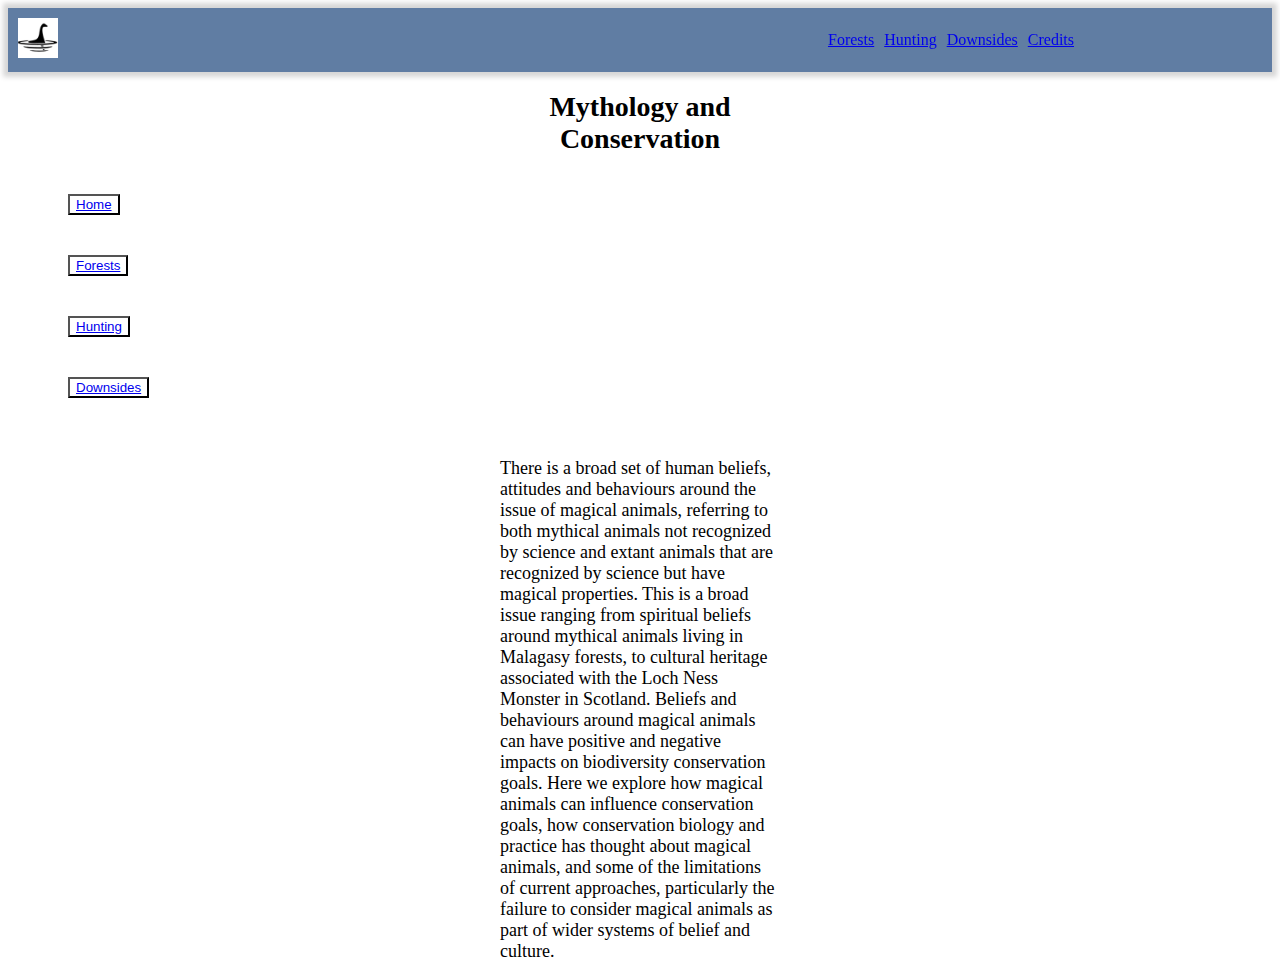
==== index.html @ bbaa183c "started coding general skeleton of website" ====
<!DOCTYPE html>
<html lang="en">
<head>
    <meta charset="UTF-8">
    <meta http-equiv="X-UA-Compatible" content="IE=edge">
    <meta name="viewport" content="width=device-width, initial-scale=1.0">
    <link rel="stylesheet" href="./styles/main.css">
    <script src="./scripts/navbar.js" defer></script>
    <title>Title</title>
</head>

<body>
    <nav class = "nav-primary grid-container">
        <div>
            <img class = "logo" src="./images/lochnessimage.png" alt="Logo">
        </div>
        <div class = "nav-links">
            <a class="link" href="../credits/">Credits</a>
            <a class = "link" href="./downsides/">Downsides</a>
            <a class = "link" href="./hunting/">Hunting</a>
            <a class = "link" href="./forests/">Forests</a>
        </div>
    </nav>
    <h1 class = "page-title">Mythology and Conservation</h1>
    <nav>
        <ul class = "list">
            <li><button class = "button"><a href="./">Home</a></button></li>
            <li><button class = "button"><a href="./forests/">Forests</a></button></li>
            <li><button class = "button"><a href="./hunting/">Hunting</a></button></li>
            <li><button class = "button"><a href="./downsides/">Downsides</a></button></li>
        </ul>
    </nav>
    <p class = "p">There is a broad set of human beliefs, attitudes and behaviours around the issue of magical animals, referring to both mythical animals not recognized by science and extant animals that are recognized by science but have magical properties. This is a broad issue ranging from spiritual beliefs around mythical animals living in Malagasy forests, to cultural heritage associated with the Loch Ness Monster in Scotland. Beliefs and behaviours around magical animals can have positive and negative impacts on biodiversity conservation goals. Here we explore how magical animals can influence conservation goals, how conservation biology and practice has thought about magical animals, and some of the limitations of current approaches, particularly the failure to consider magical animals as part of wider systems of belief and culture.</p>
</body>
</html>
---- styles/main.css ----
body {
  font-family: Forma DJR Deck;
}

img {
  width: 100%;
}

.nav-primary {
  padding: 10px;
  box-shadow: 0 0 5px 5px rgba(0, 0, 0, 0.16);
  position: sticky;
  top: 0;
  left: 0;
  background: #607da3;
}

.logo {
  width: 40px;
}

.nav-links {
  display: flex;
  flex-direction: row-reverse;
  margin: auto;
}

.grid-container {
  display: grid;
  grid-template-columns: 1fr 1fr;
  grid-gap: 0px;
}

.link {
  padding-left: 5px;
  padding-right: 5px;
}

.page-title {
  text-align: center;
  font-size: 28px;
  font-family: Forma DJR Deck;
  font-weight: bold;
  max-width: 270px;
  margin-left: auto;
  margin-right: auto;
}

.list {
  list-style-type: none;
}

.list > * {
  padding: 20px;
}

.button {
  background-color: transparent;
}

.subtitle {
  text-align: center;
  font-style: italic;
  max-width: 280px;
  margin-left: auto;
  margin-right: auto;
  font-size: 24px;
  font-weight: normal;
}

.p {
  font-size: 18px;
  max-width: 280px;
  margin-left: auto;
  margin-right: auto;
  margin-top: 40px;
}

.page-img {
  padding-top: 10px;
  padding-bottom: 10px;
}

.caption {
  max-width: 290px;
  font-size: 12px;
  margin-left: auto;
  margin-right: auto;
  padding: 15px;
}

.mw-med {
  max-width: 720px;
  margin: 0 auto;
}

.aspect-ratio {
  position: relative;
  background: black;
  width: 100%;
  padding-top: 56.25%;
}

iframe {
  position: absolute;
  top: 0;
  left: 0;
  width: 100%;
  height: 100%;
}

.footer {
  font-size: 20px;
  font-weight: normal;
  text-align: center;
  background-color: #607da3;
  padding: 10px;
  color: white;
}
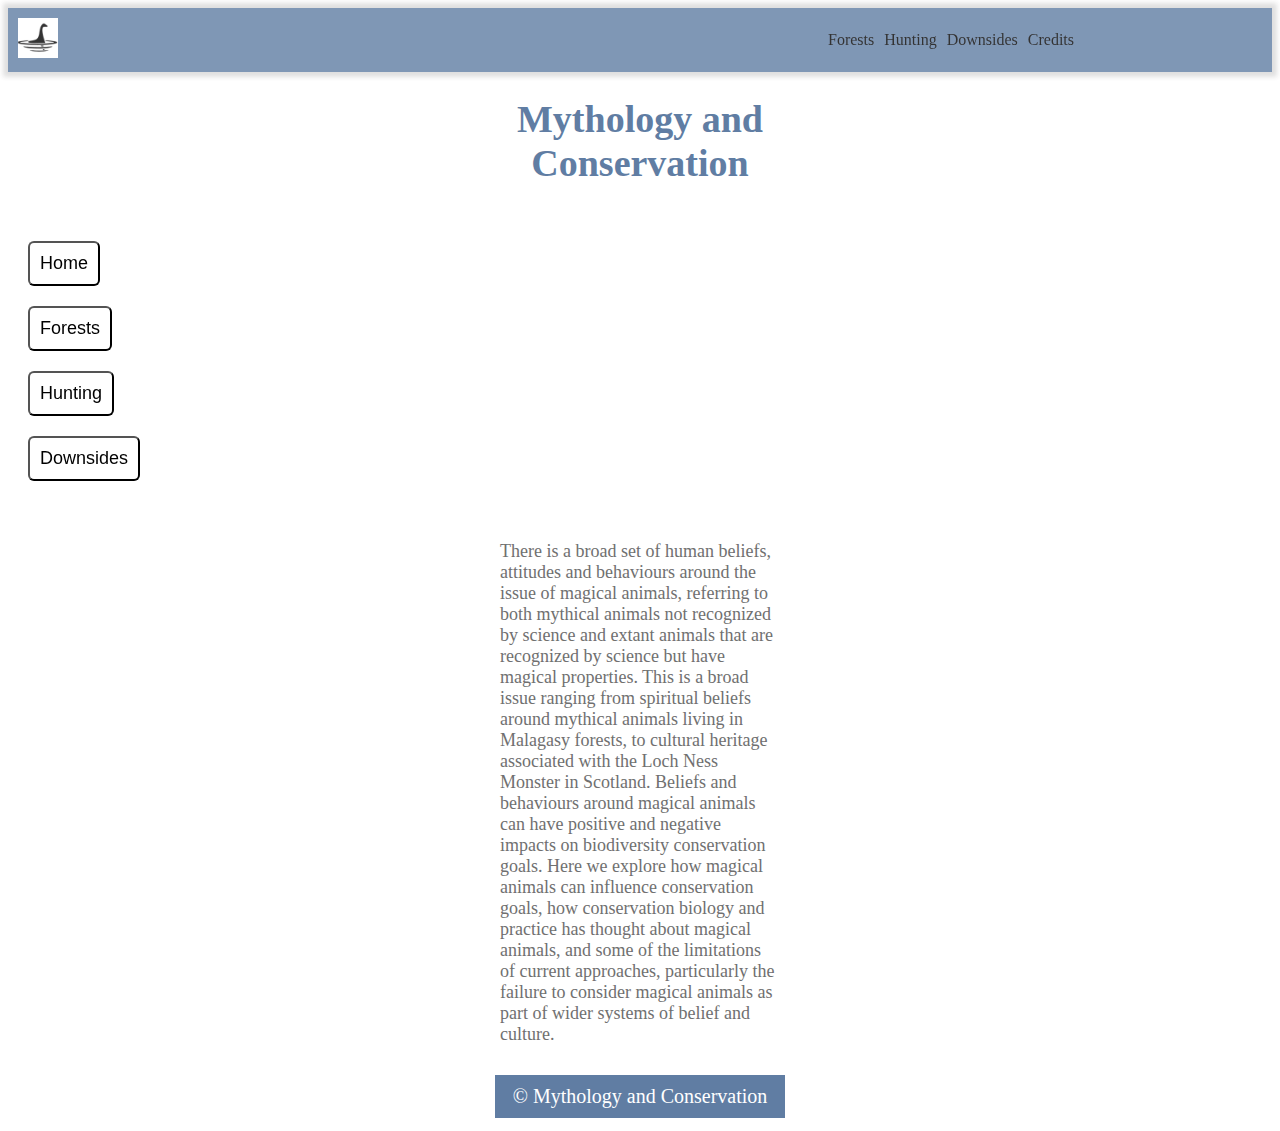
==== commit 6f9e9c91: "finished skeleton and added more details" ====
--- a/index.html
+++ b/index.html
@@ -8,7 +8,6 @@
     <script src="./scripts/navbar.js" defer></script>
     <title>Title</title>
 </head>
-
 <body>
     <nav class = "nav-primary grid-container">
         <div>
@@ -21,15 +20,20 @@
             <a class = "link" href="./forests/">Forests</a>
         </div>
     </nav>
-    <h1 class = "page-title">Mythology and Conservation</h1>
-    <nav>
-        <ul class = "list">
-            <li><button class = "button"><a href="./">Home</a></button></li>
-            <li><button class = "button"><a href="./forests/">Forests</a></button></li>
-            <li><button class = "button"><a href="./hunting/">Hunting</a></button></li>
-            <li><button class = "button"><a href="./downsides/">Downsides</a></button></li>
-        </ul>
-    </nav>
+    <div class = "home">
+        <h1>Mythology and Conservation</h1>
+        <div class = "container">
+            <div class = "nav-btns">
+                <button class = "button"><a href="./">Home</a></button>
+                <button class = "button"><a href="./forests/">Forests</a></button>
+                <button class = "button"><a href="./hunting/">Hunting</a></button>
+                <button class = "button"><a href="./downsides/">Downsides</a></button>
+            </div>
+        </div>
+    </div>
     <p class = "p">There is a broad set of human beliefs, attitudes and behaviours around the issue of magical animals, referring to both mythical animals not recognized by science and extant animals that are recognized by science but have magical properties. This is a broad issue ranging from spiritual beliefs around mythical animals living in Malagasy forests, to cultural heritage associated with the Loch Ness Monster in Scotland. Beliefs and behaviours around magical animals can have positive and negative impacts on biodiversity conservation goals. Here we explore how magical animals can influence conservation goals, how conservation biology and practice has thought about magical animals, and some of the limitations of current approaches, particularly the failure to consider magical animals as part of wider systems of belief and culture.</p>
+    <footer>
+        <h1 class = "footer">© Mythology and Conservation</h1>
+    </footer>
 </body>
 </html>--- a/styles/main.css
+++ b/styles/main.css
@@ -1,9 +1,44 @@
 body {
   font-family: Forma DJR Deck;
+  color: #707070;
 }
 
 img {
   width: 100%;
+}
+
+a {
+  color: black;
+  text-decoration: none;
+}
+
+h1 {
+  font-size: 38px;
+  text-align: center;
+  font-family: Forma DJR Deck;
+  font-weight: bold;
+  max-width: 270px;
+  margin-left: auto;
+  margin-right: auto;
+  color: #607da3;
+}
+
+ul {
+  width: 100%;
+  text-align: center;
+  list-style-stype: none;
+}
+
+table,
+tr,
+th {
+  padding: 10px;
+  margin: 10px;
+}
+
+i {
+  padding: 10px;
+  color: #607da3;
 }
 
 .nav-primary {
@@ -13,6 +48,8 @@
   top: 0;
   left: 0;
   background: #607da3;
+  opacity: 0.8;
+  margin: none;
 }
 
 .logo {
@@ -23,6 +60,7 @@
   display: flex;
   flex-direction: row-reverse;
   margin: auto;
+  align-content: center;
 }
 
 .grid-container {
@@ -44,10 +82,12 @@
   max-width: 270px;
   margin-left: auto;
   margin-right: auto;
+  color: #3b3b3b;
 }
 
 .list {
   list-style-type: none;
+  margin-right: 35px;
 }
 
 .list > * {
@@ -56,6 +96,15 @@
 
 .button {
   background-color: transparent;
+  padding: 10px;
+  font-size: 18px;
+  border-radius: 6px;
+}
+
+.button:hover,
+.button:focus {
+  background-color: black;
+  opacity: 0.5;
 }
 
 .subtitle {
@@ -73,7 +122,8 @@
   max-width: 280px;
   margin-left: auto;
   margin-right: auto;
-  margin-top: 40px;
+  margin-top: 30px;
+  margin-bottom: 30px;
 }
 
 .page-img {
@@ -91,7 +141,7 @@
 
 .mw-med {
   max-width: 720px;
-  margin: 0 auto;
+  margin: 10px auto;
 }
 
 .aspect-ratio {
@@ -110,10 +160,104 @@
 }
 
 .footer {
+  width: 100%;
   font-size: 20px;
   font-weight: normal;
   text-align: center;
-  background-color: #607da3;
+  background: #607da3;
   padding: 10px;
   color: white;
-}
+  top: 0;
+  left: 0;
+}
+
+.faq {
+  padding: 10px;
+  position: sticky;
+  top: 0;
+  left: 0;
+  background-color: #9ebc9e;
+  width: 100%;
+  margin: none;
+}
+
+.faq-label {
+  font-size: 20px;
+  font-weight: normal;
+  text-align: center;
+}
+
+.accordion > * {
+  padding: 10px;
+  position: sticky;
+  top: 0;
+  left: 0;
+  background-color: #9ebc9e;
+  width: 100%;
+  margin-top: 5px;
+  margin-bottom: 5px;
+  display: grid;
+  grid-template-columns: 8fr 1fr;
+  grid-gap: 25px;
+  cursor: pointer;
+}
+
+.arrow {
+  border: solid black;
+  border-width: 0 5px 5px 0;
+  display: inline-flex;
+  padding: 3px;
+  transform: rotate(-135deg);
+  -webkit-transform: rotate(-135deg);
+  position: relative;
+}
+
+.arrow:active {
+  transform: rotate(45deg);
+  -webkit-transform: rotate(45deg);
+  display: none;
+  position: absolute;
+  background-color: #9ebc9e;
+  min-width: 160px;
+  z-index: 1;
+}
+
+.dropdown:active .answers {
+  display: block;
+}
+
+.answers {
+  display: none;
+  position: absolute;
+  background-color: #9ebc9e;
+  min-width: 160px;
+  box-shadow: 0px 8px 16px 0px rgba(0, 0, 0, 0.2);
+  z-index: 1;
+}
+
+.home {
+  margin: auto;
+  background-image: url("forest.jpg");
+}
+
+.container {
+  height: 300px;
+  position: relative;
+}
+
+.nav-btns {
+  margin: 0;
+  position: absolute;
+  top: 50%;
+  -ms-transform: translateY(-50%);
+  transform: translateY(-50%);
+}
+
+.nav-btns button {
+  display: block;
+  margin: 20px;
+}
+
+.icons {
+  margin-left: 20px;
+}
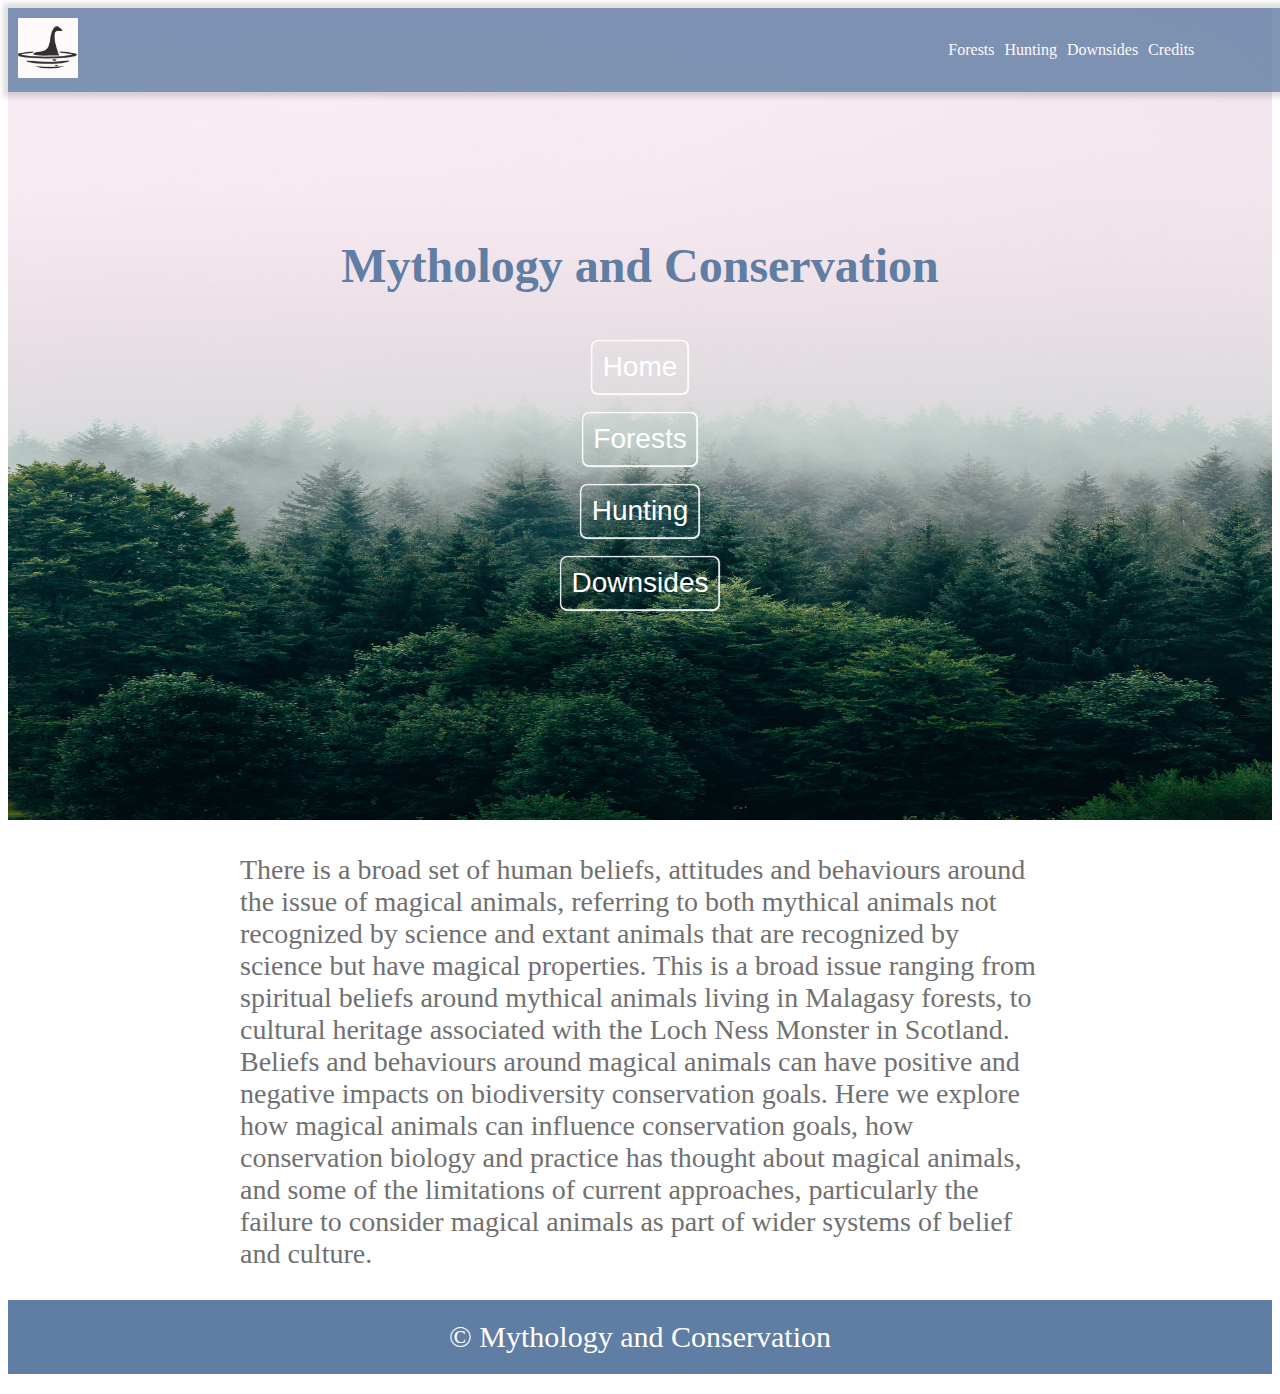
==== commit a4fa7aae: "finished project 2" ====
--- a/index.html
+++ b/index.html
@@ -9,31 +9,36 @@
     <title>Title</title>
 </head>
 <body>
-    <nav class = "nav-primary grid-container">
-        <div>
-            <img class = "logo" src="./images/lochnessimage.png" alt="Logo">
-        </div>
-        <div class = "nav-links">
-            <a class="link" href="../credits/">Credits</a>
-            <a class = "link" href="./downsides/">Downsides</a>
-            <a class = "link" href="./hunting/">Hunting</a>
-            <a class = "link" href="./forests/">Forests</a>
-        </div>
-    </nav>
-    <div class = "home">
-        <h1>Mythology and Conservation</h1>
-        <div class = "container">
-            <div class = "nav-btns">
-                <button class = "button"><a href="./">Home</a></button>
-                <button class = "button"><a href="./forests/">Forests</a></button>
-                <button class = "button"><a href="./hunting/">Hunting</a></button>
-                <button class = "button"><a href="./downsides/">Downsides</a></button>
+    <div class = "background">
+        <img class = "background-img" src="./images/forest.jpg" alt="forest">
+        <nav class = "nav-primary grid-container top">
+            <div class = "align-logo">
+                <img class = "logo" src="./images/lochnessimage.png" alt="Logo">
+            </div>
+            <div class = "nav-links align-links">
+                <a class="link" href="../credits/">Credits</a>
+                <a class = "link" href="./downsides/">Downsides</a>
+                <a class = "link" href="./hunting/">Hunting</a>
+                <a class = "link" href="./forests/">Forests</a>
+            </div>
+        </nav>
+        <div class = "home">
+            <h1>Mythology and Conservation</h1>
+            <div class = "container">
+                <div class = "nav-btns">
+                    <button class = "button"><a href="./">Home</a></button>
+                    <button class = "button"><a href="./forests/">Forests</a></button>
+                    <button class = "button"><a href="./hunting/">Hunting</a></button>
+                    <button class = "button"><a href="./downsides/">Downsides</a></button>
+                </div>
             </div>
         </div>
     </div>
     <p class = "p">There is a broad set of human beliefs, attitudes and behaviours around the issue of magical animals, referring to both mythical animals not recognized by science and extant animals that are recognized by science but have magical properties. This is a broad issue ranging from spiritual beliefs around mythical animals living in Malagasy forests, to cultural heritage associated with the Loch Ness Monster in Scotland. Beliefs and behaviours around magical animals can have positive and negative impacts on biodiversity conservation goals. Here we explore how magical animals can influence conservation goals, how conservation biology and practice has thought about magical animals, and some of the limitations of current approaches, particularly the failure to consider magical animals as part of wider systems of belief and culture.</p>
     <footer>
-        <h1 class = "footer">© Mythology and Conservation</h1>
+        <div class = "footer">
+            <h1 class="end">© Mythology and Conservation</h1>
+        </div>
     </footer>
 </body>
 </html>--- a/styles/main.css
+++ b/styles/main.css
@@ -8,8 +8,9 @@
 }
 
 a {
-  color: black;
+  color: white;
   text-decoration: none;
+  border: white;
 }
 
 h1 {
@@ -39,6 +40,16 @@
 i {
   padding: 10px;
   color: #607da3;
+}
+
+.background {
+  position: relative;
+  text-align: center;
+}
+
+.background-img {
+  width: 100%;
+  min-height: 812px;
 }
 
 .nav-primary {
@@ -52,15 +63,27 @@
   margin: none;
 }
 
+.top {
+  position: absolute;
+  width: 100%;
+}
+
 .logo {
   width: 40px;
+}
+
+.align-logo {
+  text-align: left;
 }
 
 .nav-links {
   display: flex;
   flex-direction: row-reverse;
   margin: auto;
-  align-content: center;
+}
+
+.align-links {
+  text-align: right;
 }
 
 .grid-container {
@@ -99,10 +122,11 @@
   padding: 10px;
   font-size: 18px;
   border-radius: 6px;
-}
-
-.button:hover,
-.button:focus {
+  border: white;
+  box-shadow: 0 0 1px 1px white;
+}
+
+.button:hover {
   background-color: black;
   opacity: 0.5;
 }
@@ -161,19 +185,19 @@
 
 .footer {
   width: 100%;
+  text-align: center;
+  background: #607da3;
+}
+
+.end {
   font-size: 20px;
   font-weight: normal;
-  text-align: center;
-  background: #607da3;
-  padding: 10px;
   color: white;
-  top: 0;
-  left: 0;
+  padding: 10px;
 }
 
 .faq {
   padding: 10px;
-  position: sticky;
   top: 0;
   left: 0;
   background-color: #9ebc9e;
@@ -189,64 +213,40 @@
 
 .accordion > * {
   padding: 10px;
-  position: sticky;
   top: 0;
   left: 0;
   background-color: #9ebc9e;
   width: 100%;
   margin-top: 5px;
   margin-bottom: 5px;
-  display: grid;
-  grid-template-columns: 8fr 1fr;
-  grid-gap: 25px;
+  display: block;
   cursor: pointer;
 }
 
-.arrow {
-  border: solid black;
-  border-width: 0 5px 5px 0;
-  display: inline-flex;
-  padding: 3px;
-  transform: rotate(-135deg);
-  -webkit-transform: rotate(-135deg);
-  position: relative;
-}
-
-.arrow:active {
-  transform: rotate(45deg);
-  -webkit-transform: rotate(45deg);
-  display: none;
-  position: absolute;
+.answers {
   background-color: #9ebc9e;
-  min-width: 160px;
-  z-index: 1;
-}
-
-.dropdown:active .answers {
-  display: block;
-}
-
-.answers {
-  display: none;
-  position: absolute;
-  background-color: #9ebc9e;
+  padding: 10px;
   min-width: 160px;
   box-shadow: 0px 8px 16px 0px rgba(0, 0, 0, 0.2);
-  z-index: 1;
 }
 
 .home {
-  margin: auto;
-  background-image: url("forest.jpg");
+  position: absolute;
+  top: 50%;
+  left: 50%;
+  transform: translate(-50%, -50%);
 }
 
 .container {
   height: 300px;
   position: relative;
+  width: 100%;
+  display: flex;
+  justify-content: center;
 }
 
 .nav-btns {
-  margin: 0;
+  margin: auto;
   position: absolute;
   top: 50%;
   -ms-transform: translateY(-50%);
@@ -255,9 +255,183 @@
 
 .nav-btns button {
   display: block;
-  margin: 20px;
+  margin-left: auto;
+  margin-right: auto;
+  margin-top: 20px;
+  margin-bottom: 20px;
 }
 
 .icons {
   margin-left: 20px;
 }
+
+.credits {
+  background: #f1e4eb;
+}
+
+.final-p {
+  margin-bottom: 40px;
+}
+
+@media (min-width: 767px) {
+  h1 {
+    font-size: 48px;
+    text-align: center;
+    font-family: Forma DJR Deck;
+    font-weight: bold;
+    max-width: 600px;
+    margin-left: auto;
+    margin-right: auto;
+    color: #607da3;
+  }
+
+  table,
+  tr,
+  th {
+    padding: 20px;
+    margin: 20px;
+  }
+
+  .background-img {
+    width: 100%;
+    max-height: 800px;
+  }
+
+  .top {
+    position: absolute;
+    width: 100%;
+  }
+
+  .nav-links {
+    display: flex;
+    flex-direction: row-reverse;
+    margin: auto;
+    text-align: right;
+  }
+
+  .logo {
+    width: 60px;
+  }
+
+  .grid-container {
+    display: grid;
+    grid-template-columns: 2fr 1fr;
+    grid-gap: 0px;
+  }
+
+  .button {
+    background-color: transparent;
+    padding: 10px;
+    font-size: 28px;
+    border-radius: 6px;
+    border: white;
+    box-shadow: 0 0 1px 1px white;
+  }
+
+  .p {
+    font-size: 28px;
+    max-width: 800px;
+    margin-left: auto;
+    margin-right: auto;
+    margin-top: 30px;
+    margin-bottom: 30px;
+  }
+
+  .page-title {
+    text-align: center;
+    font-size: 38px;
+    font-family: Forma DJR Deck;
+    font-weight: bold;
+    max-width: 600px;
+    margin-left: auto;
+    margin-right: auto;
+    color: #3b3b3b;
+  }
+
+  .subtitle {
+    text-align: center;
+    font-style: italic;
+    max-width: 700px;
+    margin-left: auto;
+    margin-right: auto;
+    font-size: 34px;
+    font-weight: normal;
+  }
+
+  .caption {
+    max-width: 700px;
+    font-size: 22px;
+    margin-left: auto;
+    margin-right: auto;
+    padding: 15px;
+  }
+
+  .faq {
+    padding: 10px;
+    margin: auto;
+    background-color: #9ebc9e;
+    max-width: 860px;
+  }
+
+  .faq-label {
+    font-size: 30px;
+    font-weight: normal;
+    text-align: center;
+  }
+
+  .accordion > * {
+    padding: 40px;
+    max-width: 800px;
+    margin: auto;
+    background-color: #9ebc9e;
+    margin-top: 20px;
+    margin-bottom: 20px;
+    display: block;
+    cursor: pointer;
+    font-size: 28px;
+  }
+
+  .answers {
+    background-color: #9ebc9e;
+    padding: 20px;
+    min-width: 160px;
+    box-shadow: 0px 8px 16px 0px rgba(0, 0, 0, 0.2);
+    font-size: 24px;
+  }
+
+  .final-p {
+    margin-bottom: 80px;
+  }
+
+  .icons {
+    margin-left: 100px;
+    margin-bottom: 30px;
+  }
+
+  .desktop {
+    display: grid;
+    grid-template-columns: 1fr 1fr;
+    grid-gap: 40px;
+    max-width: 800px;
+    margin: auto;
+  }
+
+  .hv-center {
+    display: flex;
+    justify-content: center;
+    align-items: center;
+  }
+
+  .footer {
+    width: 100%;
+    text-align: center;
+    background: #607da3;
+  }
+
+  .end {
+    font-size: 30px;
+    font-weight: normal;
+    color: white;
+    padding: 20px;
+  }
+}
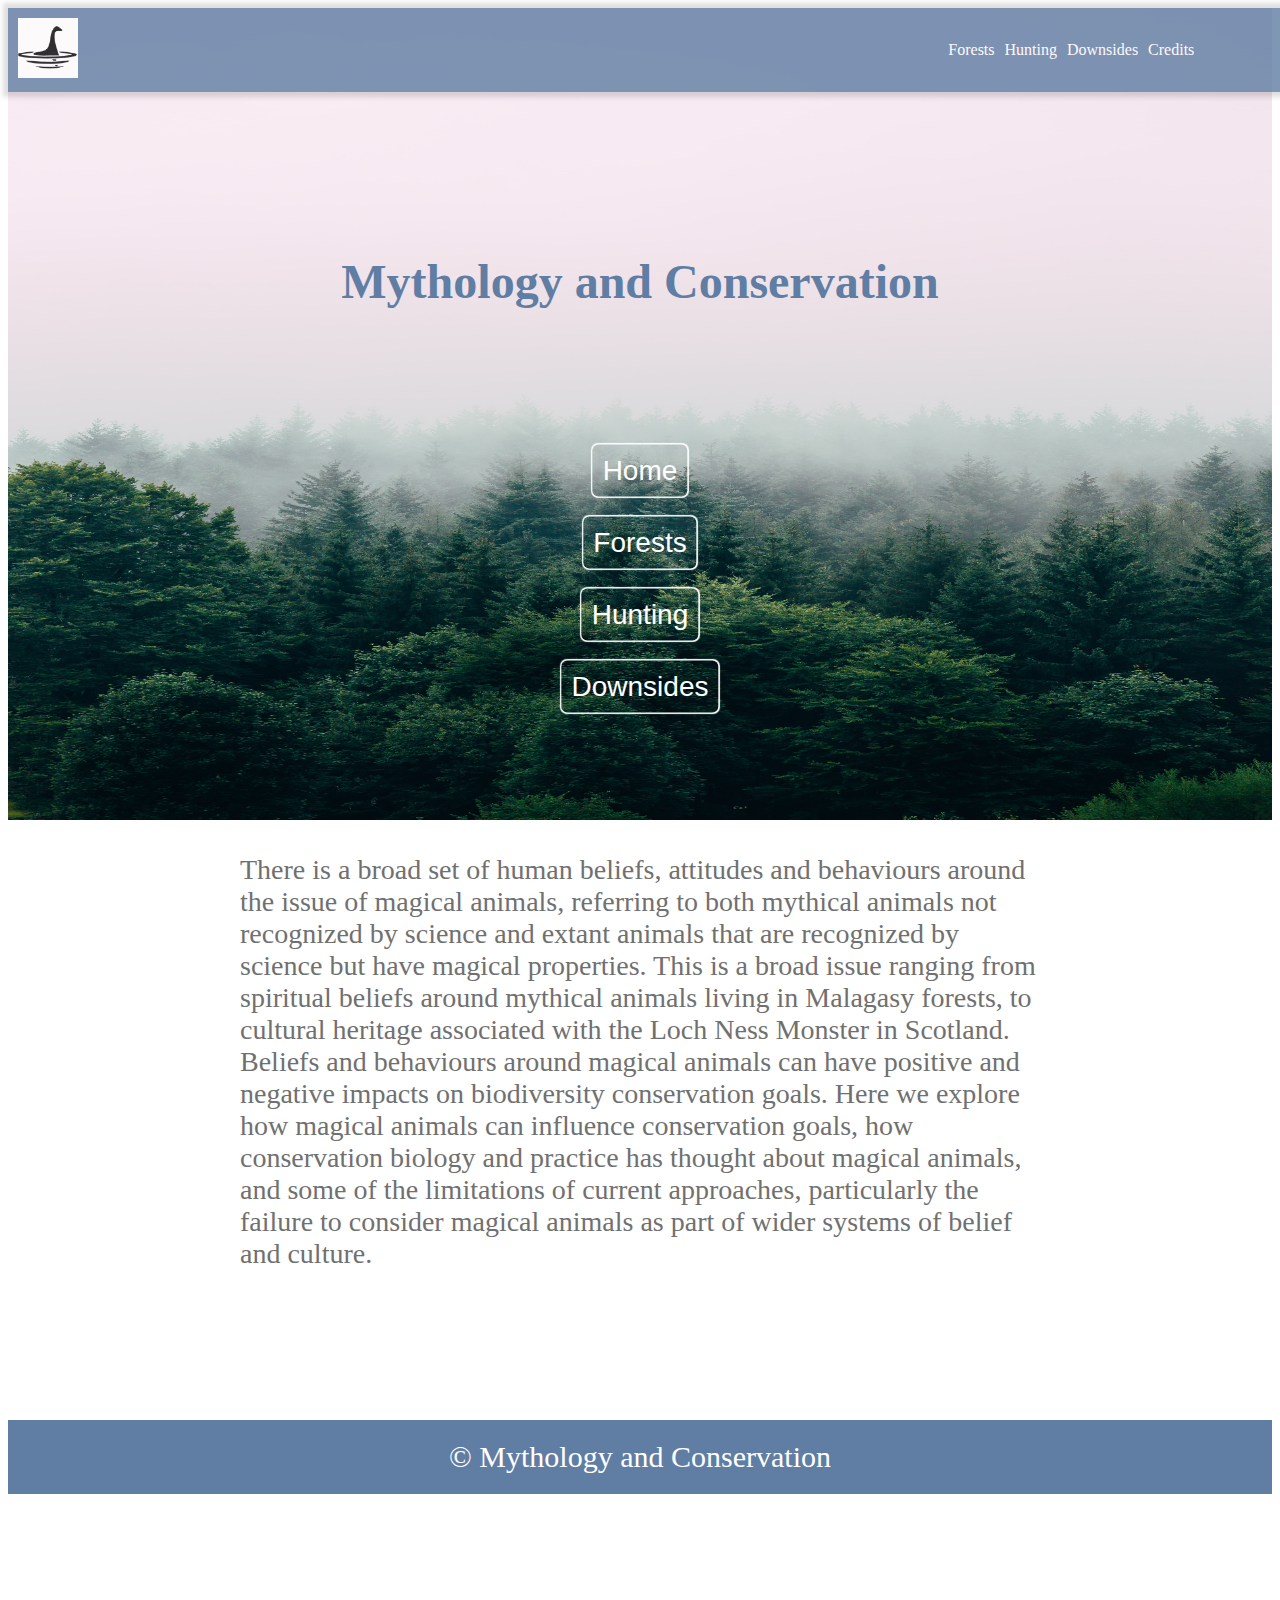
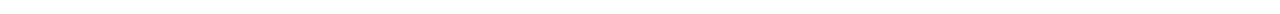
==== commit 1c53361b: "Used Prettier to format all files." ====
--- a/index.html
+++ b/index.html
@@ -1,44 +1,57 @@
 <!DOCTYPE html>
 <html lang="en">
-<head>
-    <meta charset="UTF-8">
-    <meta http-equiv="X-UA-Compatible" content="IE=edge">
-    <meta name="viewport" content="width=device-width, initial-scale=1.0">
-    <link rel="stylesheet" href="./styles/main.css">
+  <head>
+    <meta charset="UTF-8" />
+    <meta http-equiv="X-UA-Compatible" content="IE=edge" />
+    <meta name="viewport" content="width=device-width, initial-scale=1.0" />
+    <link rel="stylesheet" href="./styles/main.css" />
     <script src="./scripts/navbar.js" defer></script>
     <title>Title</title>
-</head>
-<body>
-    <div class = "background">
-        <img class = "background-img" src="./images/forest.jpg" alt="forest">
-        <nav class = "nav-primary grid-container top">
-            <div class = "align-logo">
-                <img class = "logo" src="./images/lochnessimage.png" alt="Logo">
-            </div>
-            <div class = "nav-links align-links">
-                <a class="link" href="../credits/">Credits</a>
-                <a class = "link" href="./downsides/">Downsides</a>
-                <a class = "link" href="./hunting/">Hunting</a>
-                <a class = "link" href="./forests/">Forests</a>
-            </div>
-        </nav>
-        <div class = "home">
-            <h1>Mythology and Conservation</h1>
-            <div class = "container">
-                <div class = "nav-btns">
-                    <button class = "button"><a href="./">Home</a></button>
-                    <button class = "button"><a href="./forests/">Forests</a></button>
-                    <button class = "button"><a href="./hunting/">Hunting</a></button>
-                    <button class = "button"><a href="./downsides/">Downsides</a></button>
-                </div>
-            </div>
+  </head>
+  <body>
+    <div class="background">
+      <img class="background-img" src="./images/forest.jpg" alt="forest" />
+      <nav class="nav-primary grid-container top">
+        <div class="align-logo">
+          <img class="logo" src="./images/lochnessimage.png" alt="Logo" />
         </div>
+        <div class="nav-links align-links">
+          <a class="link" href="../credits/">Credits</a>
+          <a class="link" href="./downsides/">Downsides</a>
+          <a class="link" href="./hunting/">Hunting</a>
+          <a class="link" href="./forests/">Forests</a>
+        </div>
+      </nav>
+      <div class="home">
+        <h1>Mythology and Conservation</h1>
+        <div class="container">
+          <div class="nav-btns">
+            <button class="button"><a href="./">Home</a></button>
+            <button class="button"><a href="./forests/">Forests</a></button>
+            <button class="button"><a href="./hunting/">Hunting</a></button>
+            <button class="button"><a href="./downsides/">Downsides</a></button>
+          </div>
+        </div>
+      </div>
     </div>
-    <p class = "p">There is a broad set of human beliefs, attitudes and behaviours around the issue of magical animals, referring to both mythical animals not recognized by science and extant animals that are recognized by science but have magical properties. This is a broad issue ranging from spiritual beliefs around mythical animals living in Malagasy forests, to cultural heritage associated with the Loch Ness Monster in Scotland. Beliefs and behaviours around magical animals can have positive and negative impacts on biodiversity conservation goals. Here we explore how magical animals can influence conservation goals, how conservation biology and practice has thought about magical animals, and some of the limitations of current approaches, particularly the failure to consider magical animals as part of wider systems of belief and culture.</p>
+    <p class="p">
+      There is a broad set of human beliefs, attitudes and behaviours around the
+      issue of magical animals, referring to both mythical animals not
+      recognized by science and extant animals that are recognized by science
+      but have magical properties. This is a broad issue ranging from spiritual
+      beliefs around mythical animals living in Malagasy forests, to cultural
+      heritage associated with the Loch Ness Monster in Scotland. Beliefs and
+      behaviours around magical animals can have positive and negative impacts
+      on biodiversity conservation goals. Here we explore how magical animals
+      can influence conservation goals, how conservation biology and practice
+      has thought about magical animals, and some of the limitations of current
+      approaches, particularly the failure to consider magical animals as part
+      of wider systems of belief and culture.
+    </p>
     <footer>
-        <div class = "footer">
-            <h1 class="end">© Mythology and Conservation</h1>
-        </div>
+      <div class="footer">
+        <h1 class="end">© Mythology and Conservation</h1>
+      </div>
     </footer>
-</body>
-</html>+  </body>
+</html>
--- a/styles/main.css
+++ b/styles/main.css
@@ -21,13 +21,14 @@
   max-width: 270px;
   margin-left: auto;
   margin-right: auto;
+  margin-bottom: 80px;
   color: #607da3;
 }
 
 ul {
   width: 100%;
   text-align: center;
-  list-style-stype: none;
+  list-style-type: none;
 }
 
 table,
@@ -279,10 +280,12 @@
     text-align: center;
     font-family: Forma DJR Deck;
     font-weight: bold;
-    max-width: 600px;
+    max-width: 800px;
     margin-left: auto;
     margin-right: auto;
     color: #607da3;
+    margin-top: 150px;
+    margin-bottom: 120px;
   }
 
   table,
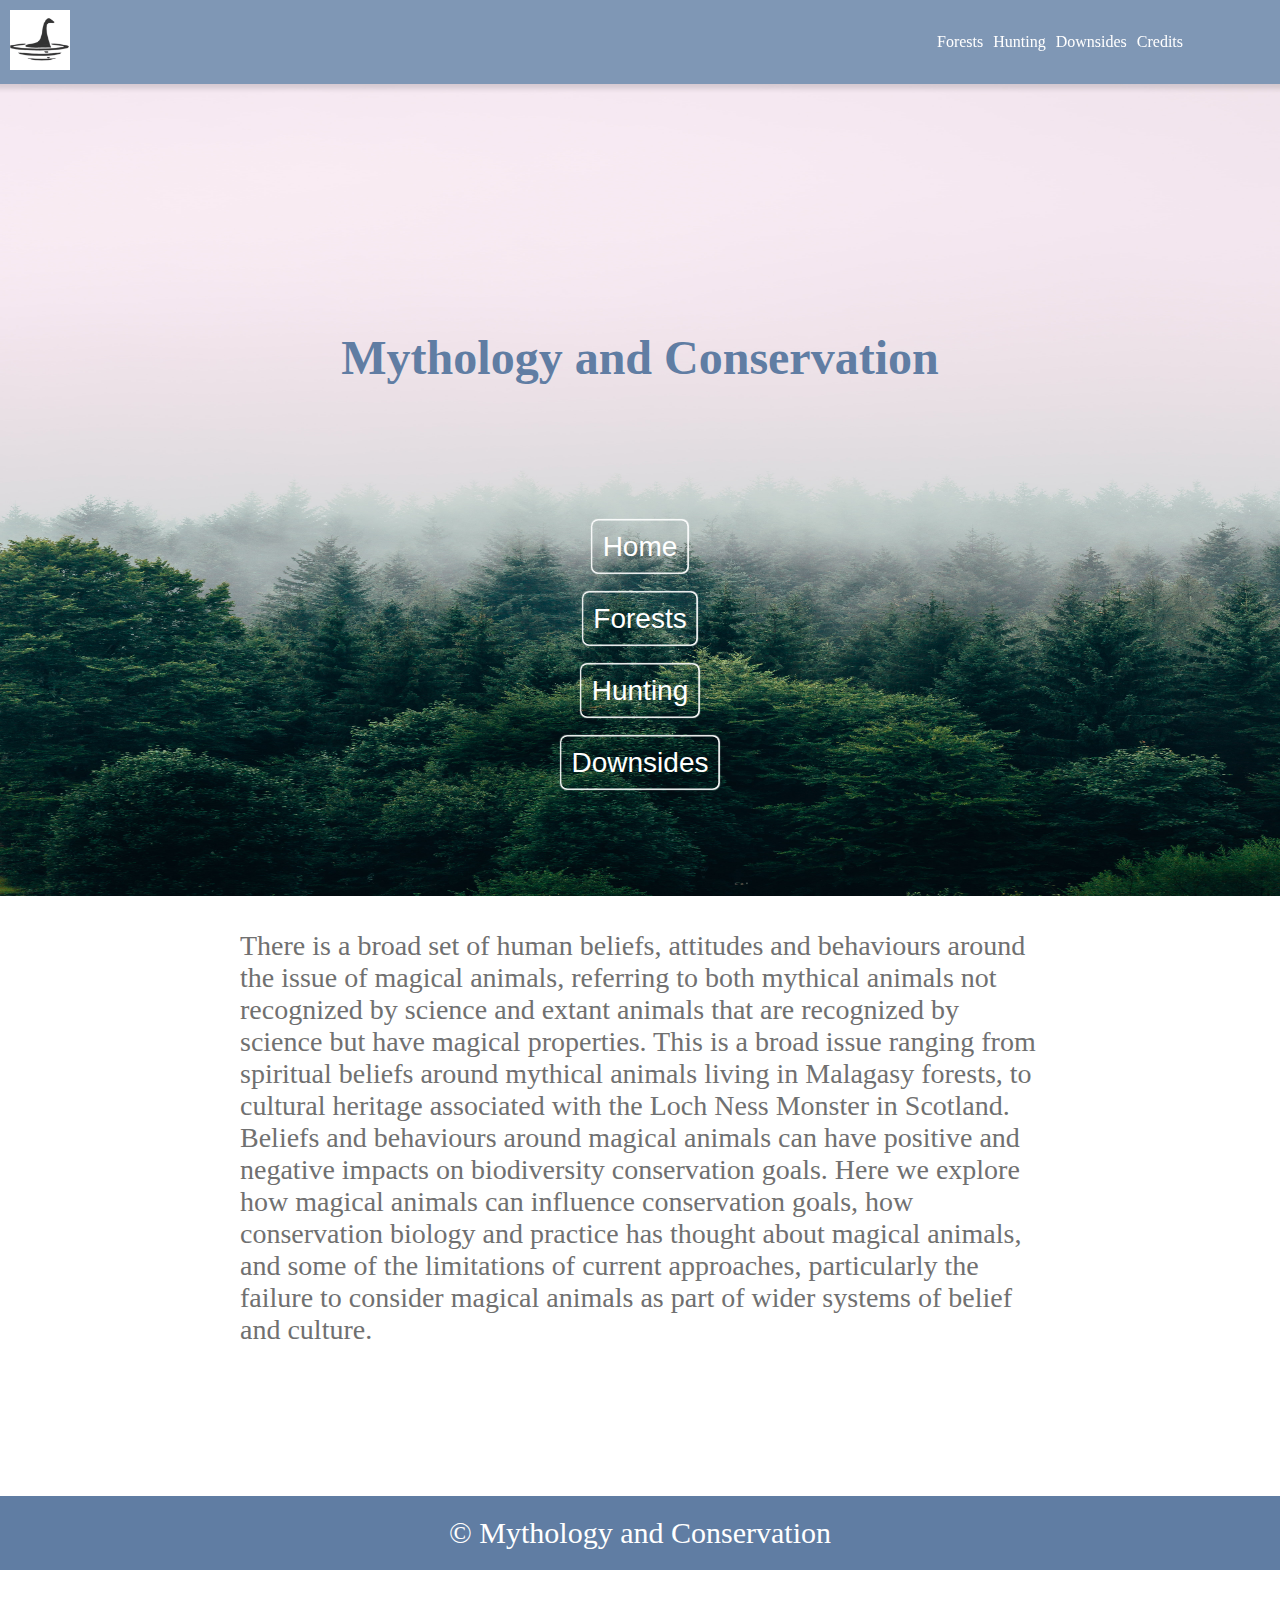
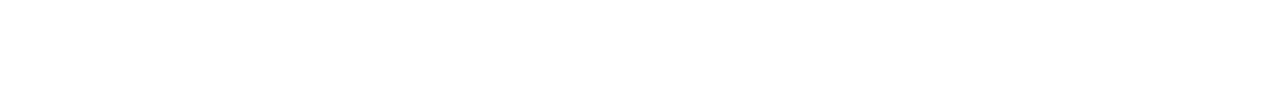
==== commit 8f5ee8d7: "Made navbar sticky on home page." ====
--- a/index.html
+++ b/index.html
@@ -5,23 +5,22 @@
     <meta http-equiv="X-UA-Compatible" content="IE=edge" />
     <meta name="viewport" content="width=device-width, initial-scale=1.0" />
     <link rel="stylesheet" href="./styles/main.css" />
-    <script src="./scripts/navbar.js" defer></script>
     <title>Title</title>
   </head>
   <body>
+    <nav class="nav-primary grid-container">
+      <div class="align-logo">
+        <img class="logo" src="./images/lochnessimage.png" alt="Logo" />
+      </div>
+      <div class="nav-links align-links">
+        <a class="link" href="../credits/">Credits</a>
+        <a class="link" href="./downsides/">Downsides</a>
+        <a class="link" href="./hunting/">Hunting</a>
+        <a class="link" href="./forests/">Forests</a>
+      </div>
+    </nav>
     <div class="background">
       <img class="background-img" src="./images/forest.jpg" alt="forest" />
-      <nav class="nav-primary grid-container top">
-        <div class="align-logo">
-          <img class="logo" src="./images/lochnessimage.png" alt="Logo" />
-        </div>
-        <div class="nav-links align-links">
-          <a class="link" href="../credits/">Credits</a>
-          <a class="link" href="./downsides/">Downsides</a>
-          <a class="link" href="./hunting/">Hunting</a>
-          <a class="link" href="./forests/">Forests</a>
-        </div>
-      </nav>
       <div class="home">
         <h1>Mythology and Conservation</h1>
         <div class="container">
--- a/styles/main.css
+++ b/styles/main.css
@@ -1,4 +1,5 @@
 body {
+  margin: 0;
   font-family: Forma DJR Deck;
   color: #707070;
 }
@@ -62,6 +63,8 @@
   background: #607da3;
   opacity: 0.8;
   margin: none;
+  box-sizing: border-box;
+  z-index: 1;
 }
 
 .top {
@@ -204,6 +207,7 @@
   background-color: #9ebc9e;
   width: 100%;
   margin: none;
+  box-sizing: border-box;
 }
 
 .faq-label {
@@ -222,6 +226,7 @@
   margin-bottom: 5px;
   display: block;
   cursor: pointer;
+  box-sizing: border-box;
 }
 
 .answers {
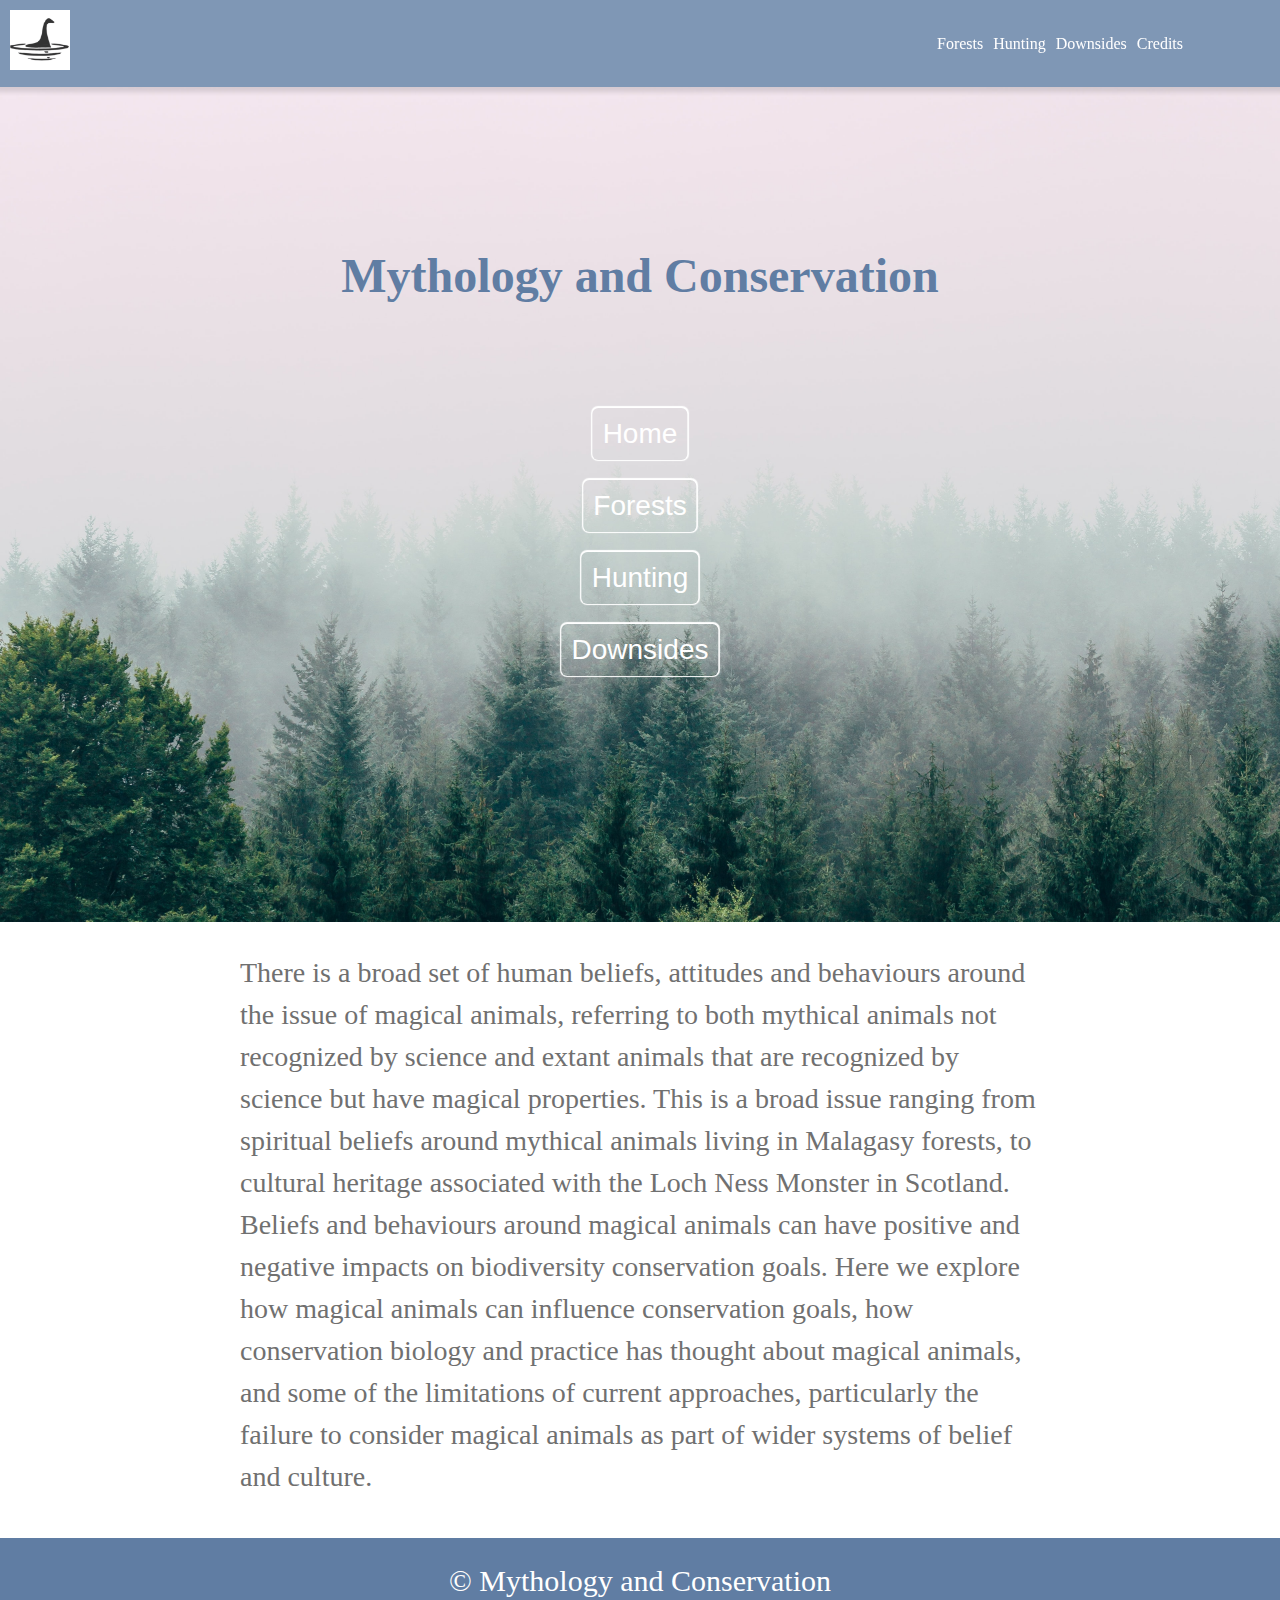
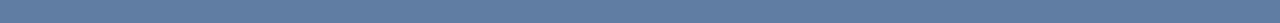
==== commit 181db2be: "Renamed titles so they reflect content of page." ====
--- a/index.html
+++ b/index.html
@@ -5,7 +5,7 @@
     <meta http-equiv="X-UA-Compatible" content="IE=edge" />
     <meta name="viewport" content="width=device-width, initial-scale=1.0" />
     <link rel="stylesheet" href="./styles/main.css" />
-    <title>Title</title>
+    <title>Mythology and Conservation</title>
   </head>
   <body>
     <nav class="nav-primary grid-container">
--- a/styles/main.css
+++ b/styles/main.css
@@ -1,7 +1,18 @@
+:root {
+  --theme-light-gray: #707070;
+  --theme-dark-gray: #3b3b3b;
+  --theme-white: white;
+  --theme-black: black;
+  --theme-blue: #607da3;
+  --theme-green: #9ebc9e;
+  --theme-pink: #f1e4eb;
+}
+
 body {
   margin: 0;
   font-family: Forma DJR Deck;
-  color: #707070;
+  color: var(--theme-light-gray);
+  line-height: 1.5;
 }
 
 img {
@@ -9,9 +20,9 @@
 }
 
 a {
-  color: white;
+  color: var(--theme-white);
   text-decoration: none;
-  border: white;
+  border: var(--theme-white);
 }
 
 h1 {
@@ -23,7 +34,7 @@
   margin-left: auto;
   margin-right: auto;
   margin-bottom: 80px;
-  color: #607da3;
+  color: var(--theme-blue);
 }
 
 ul {
@@ -41,17 +52,18 @@
 
 i {
   padding: 10px;
-  color: #607da3;
+  color: var(--theme-blue);
 }
 
 .background {
-  position: relative;
+  height: calc(100vh - 65px);
   text-align: center;
 }
 
 .background-img {
   width: 100%;
-  min-height: 812px;
+  height: 100%;
+  object-fit: cover;
 }
 
 .nav-primary {
@@ -60,11 +72,12 @@
   position: sticky;
   top: 0;
   left: 0;
-  background: #607da3;
+  background: var(--theme-blue);
   opacity: 0.8;
-  margin: none;
+  margin: 0;
   box-sizing: border-box;
   z-index: 1;
+  backdrop-filter: blur(5px);
 }
 
 .top {
@@ -103,13 +116,15 @@
 
 .page-title {
   text-align: center;
-  font-size: 28px;
+  font-size: 24px;
   font-family: Forma DJR Deck;
   font-weight: bold;
-  max-width: 270px;
-  margin-left: auto;
-  margin-right: auto;
-  color: #3b3b3b;
+  max-width: 100%;
+  margin-left: 20px;
+  margin-right: 20px;
+  margin-top: 50px;
+  margin-bottom: 20px;
+  color: var(--theme-dark-gray);
 }
 
 .list {
@@ -126,22 +141,22 @@
   padding: 10px;
   font-size: 18px;
   border-radius: 6px;
-  border: white;
-  box-shadow: 0 0 1px 1px white;
+  border: var(--theme-white);
+  box-shadow: 0 0 1px 1px var(--theme-white);
 }
 
 .button:hover {
-  background-color: black;
+  background-color: var(--theme-black);
   opacity: 0.5;
 }
 
 .subtitle {
   text-align: center;
   font-style: italic;
-  max-width: 280px;
-  margin-left: auto;
-  margin-right: auto;
-  font-size: 24px;
+  max-width: 100%;
+  margin-left: 20px;
+  margin-right: 20px;
+  font-size: 18px;
   font-weight: normal;
 }
 
@@ -174,7 +189,7 @@
 
 .aspect-ratio {
   position: relative;
-  background: black;
+  background: var(--theme-black);
   width: 100%;
   padding-top: 56.25%;
 }
@@ -190,23 +205,24 @@
 .footer {
   width: 100%;
   text-align: center;
-  background: #607da3;
+  background: var(--theme-blue);
 }
 
 .end {
   font-size: 20px;
   font-weight: normal;
-  color: white;
-  padding: 10px;
+  color: var(--theme-white);
+  padding: 10px;
+  margin: 40px auto 0 auto;
 }
 
 .faq {
   padding: 10px;
   top: 0;
   left: 0;
-  background-color: #9ebc9e;
-  width: 100%;
-  margin: none;
+  background-color: var(--theme-green);
+  width: 100%;
+  margin: 0;
   box-sizing: border-box;
 }
 
@@ -220,7 +236,7 @@
   padding: 10px;
   top: 0;
   left: 0;
-  background-color: #9ebc9e;
+  background-color: var(--theme-green);
   width: 100%;
   margin-top: 5px;
   margin-bottom: 5px;
@@ -230,7 +246,7 @@
 }
 
 .answers {
-  background-color: #9ebc9e;
+  background-color: var(--theme-green);
   padding: 10px;
   min-width: 160px;
   box-shadow: 0px 8px 16px 0px rgba(0, 0, 0, 0.2);
@@ -268,11 +284,12 @@
 }
 
 .icons {
-  margin-left: 20px;
+  display: flex;
+  justify-content: center;
 }
 
 .credits {
-  background: #f1e4eb;
+  background: var(--theme-pink);
 }
 
 .final-p {
@@ -288,9 +305,7 @@
     max-width: 800px;
     margin-left: auto;
     margin-right: auto;
-    color: #607da3;
-    margin-top: 150px;
-    margin-bottom: 120px;
+    color: var(--theme-blue);
   }
 
   table,
@@ -300,11 +315,6 @@
     margin: 20px;
   }
 
-  .background-img {
-    width: 100%;
-    max-height: 800px;
-  }
-
   .top {
     position: absolute;
     width: 100%;
@@ -332,8 +342,8 @@
     padding: 10px;
     font-size: 28px;
     border-radius: 6px;
-    border: white;
-    box-shadow: 0 0 1px 1px white;
+    border: var(--theme-white);
+    box-shadow: 0 0 1px 1px var(--theme-white);
   }
 
   .p {
@@ -353,7 +363,9 @@
     max-width: 600px;
     margin-left: auto;
     margin-right: auto;
-    color: #3b3b3b;
+    margin-top: 50px;
+    margin-bottom: 50px;
+    color: var(--theme-dark-gray);
   }
 
   .subtitle {
@@ -377,7 +389,7 @@
   .faq {
     padding: 10px;
     margin: auto;
-    background-color: #9ebc9e;
+    background-color: var(--theme-green);
     max-width: 860px;
   }
 
@@ -391,7 +403,7 @@
     padding: 40px;
     max-width: 800px;
     margin: auto;
-    background-color: #9ebc9e;
+    background-color: var(--theme-green);
     margin-top: 20px;
     margin-bottom: 20px;
     display: block;
@@ -400,7 +412,7 @@
   }
 
   .answers {
-    background-color: #9ebc9e;
+    background-color: var(--theme-green);
     padding: 20px;
     min-width: 160px;
     box-shadow: 0px 8px 16px 0px rgba(0, 0, 0, 0.2);
@@ -412,7 +424,6 @@
   }
 
   .icons {
-    margin-left: 100px;
     margin-bottom: 30px;
   }
 
@@ -433,13 +444,13 @@
   .footer {
     width: 100%;
     text-align: center;
-    background: #607da3;
+    background: var(--theme-blue);
   }
 
   .end {
     font-size: 30px;
     font-weight: normal;
-    color: white;
+    color: var(--theme-white);
     padding: 20px;
   }
 }
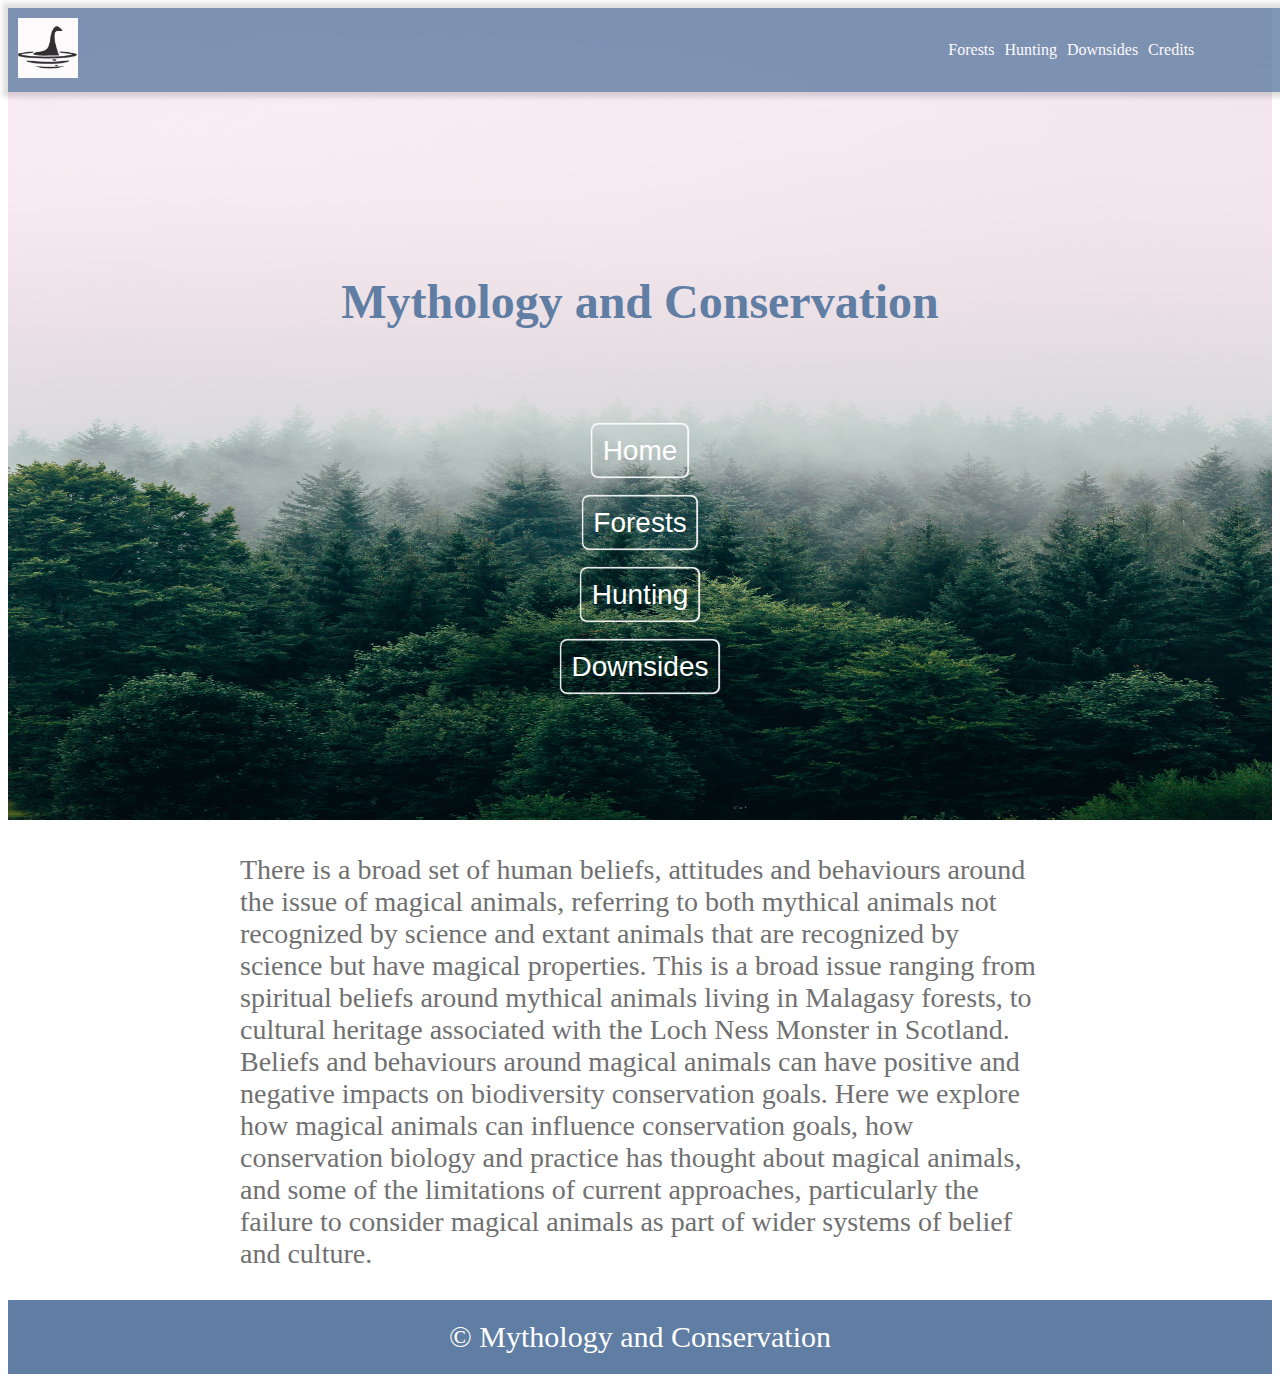
==== commit f5db2436: "made edits" ====
--- a/index.html
+++ b/index.html
@@ -1,56 +1,42 @@
 <!DOCTYPE html>
 <html lang="en">
-  <head>
-    <meta charset="UTF-8" />
-    <meta http-equiv="X-UA-Compatible" content="IE=edge" />
-    <meta name="viewport" content="width=device-width, initial-scale=1.0" />
-    <link rel="stylesheet" href="./styles/main.css" />
-    <title>Mythology and Conservation</title>
-  </head>
-  <body>
-    <nav class="nav-primary grid-container">
-      <div class="align-logo">
-        <img class="logo" src="./images/lochnessimage.png" alt="Logo" />
-      </div>
-      <div class="nav-links align-links">
-        <a class="link" href="../credits/">Credits</a>
-        <a class="link" href="./downsides/">Downsides</a>
-        <a class="link" href="./hunting/">Hunting</a>
-        <a class="link" href="./forests/">Forests</a>
-      </div>
-    </nav>
-    <div class="background">
-      <img class="background-img" src="./images/forest.jpg" alt="forest" />
-      <div class="home">
-        <h1>Mythology and Conservation</h1>
-        <div class="container">
-          <div class="nav-btns">
-            <button class="button"><a href="./">Home</a></button>
-            <button class="button"><a href="./forests/">Forests</a></button>
-            <button class="button"><a href="./hunting/">Hunting</a></button>
-            <button class="button"><a href="./downsides/">Downsides</a></button>
-          </div>
+<head>
+    <meta charset="UTF-8">
+    <meta http-equiv="X-UA-Compatible" content="IE=edge">
+    <meta name="viewport" content="width=device-width, initial-scale=1.0">
+    <link rel="stylesheet" href="./styles/main.css">
+    <script src="./scripts/navbar.js" defer></script>
+    <title>Title</title>
+</head>
+<body>
+    <div class = "background">
+        <img class = "background-img" src="./images/forest.jpg" alt="forest">
+        <nav class = "nav-primary grid-container top">
+            <div class = "align-logo">
+                <img class = "logo" src="./images/lochnessimage.png" alt="Logo">
+            </div>
+            <div class = "nav-links align-links">
+                <a class="link" href="../credits/">Credits</a>
+                <a class = "link" href="./downsides/">Downsides</a>
+                <a class = "link" href="./hunting/">Hunting</a>
+                <a class = "link" href="./forests/">Forests</a>
+            </div>
+        </nav>
+        <div class = "home">
+            <h1 class = "home-head">Mythology and Conservation</h1>
+            <div class = "container">
+                <div class = "nav-btns">
+                    <button class = "button"><a href="./">Home</a></button>
+                    <button class = "button"><a href="./forests/">Forests</a></button>
+                    <button class = "button"><a href="./hunting/">Hunting</a></button>
+                    <button class = "button"><a href="./downsides/">Downsides</a></button>
+                </div>
+            </div>
         </div>
-      </div>
     </div>
-    <p class="p">
-      There is a broad set of human beliefs, attitudes and behaviours around the
-      issue of magical animals, referring to both mythical animals not
-      recognized by science and extant animals that are recognized by science
-      but have magical properties. This is a broad issue ranging from spiritual
-      beliefs around mythical animals living in Malagasy forests, to cultural
-      heritage associated with the Loch Ness Monster in Scotland. Beliefs and
-      behaviours around magical animals can have positive and negative impacts
-      on biodiversity conservation goals. Here we explore how magical animals
-      can influence conservation goals, how conservation biology and practice
-      has thought about magical animals, and some of the limitations of current
-      approaches, particularly the failure to consider magical animals as part
-      of wider systems of belief and culture.
-    </p>
-    <footer>
-      <div class="footer">
-        <h1 class="end">© Mythology and Conservation</h1>
-      </div>
+    <p class = "p">There is a broad set of human beliefs, attitudes and behaviours around the issue of magical animals, referring to both mythical animals not recognized by science and extant animals that are recognized by science but have magical properties. This is a broad issue ranging from spiritual beliefs around mythical animals living in Malagasy forests, to cultural heritage associated with the Loch Ness Monster in Scotland. Beliefs and behaviours around magical animals can have positive and negative impacts on biodiversity conservation goals. Here we explore how magical animals can influence conservation goals, how conservation biology and practice has thought about magical animals, and some of the limitations of current approaches, particularly the failure to consider magical animals as part of wider systems of belief and culture.</p>
+    <footer class = "footer">
+        <h2 class="end">© Mythology and Conservation</h2>
     </footer>
-  </body>
-</html>
+</body>
+</html>--- a/styles/main.css
+++ b/styles/main.css
@@ -1,18 +1,6 @@
-:root {
-  --theme-light-gray: #707070;
-  --theme-dark-gray: #3b3b3b;
-  --theme-white: white;
-  --theme-black: black;
-  --theme-blue: #607da3;
-  --theme-green: #9ebc9e;
-  --theme-pink: #f1e4eb;
-}
-
 body {
-  margin: 0;
   font-family: Forma DJR Deck;
-  color: var(--theme-light-gray);
-  line-height: 1.5;
+  color: #707070;
 }
 
 img {
@@ -20,9 +8,9 @@
 }
 
 a {
-  color: var(--theme-white);
+  color: white;
   text-decoration: none;
-  border: var(--theme-white);
+  border: white;
 }
 
 h1 {
@@ -33,14 +21,13 @@
   max-width: 270px;
   margin-left: auto;
   margin-right: auto;
-  margin-bottom: 80px;
-  color: var(--theme-blue);
+  color: #607da3;
 }
 
 ul {
   width: 100%;
   text-align: center;
-  list-style-type: none;
+  list-style-stype: none;
 }
 
 table,
@@ -52,18 +39,17 @@
 
 i {
   padding: 10px;
-  color: var(--theme-blue);
+  color: #607da3;
 }
 
 .background {
-  height: calc(100vh - 65px);
+  position: relative;
   text-align: center;
 }
 
 .background-img {
   width: 100%;
-  height: 100%;
-  object-fit: cover;
+  min-height: 812px;
 }
 
 .nav-primary {
@@ -72,12 +58,13 @@
   position: sticky;
   top: 0;
   left: 0;
-  background: var(--theme-blue);
+  background: #607da3;
   opacity: 0.8;
-  margin: 0;
-  box-sizing: border-box;
-  z-index: 1;
-  backdrop-filter: blur(5px);
+  margin: none;
+}
+
+.home-head {
+  margin-bottom: 80px;
 }
 
 .top {
@@ -116,15 +103,13 @@
 
 .page-title {
   text-align: center;
-  font-size: 24px;
+  font-size: 28px;
   font-family: Forma DJR Deck;
   font-weight: bold;
-  max-width: 100%;
-  margin-left: 20px;
-  margin-right: 20px;
-  margin-top: 50px;
-  margin-bottom: 20px;
-  color: var(--theme-dark-gray);
+  max-width: 270px;
+  margin-left: auto;
+  margin-right: auto;
+  color: #3b3b3b;
 }
 
 .list {
@@ -141,22 +126,22 @@
   padding: 10px;
   font-size: 18px;
   border-radius: 6px;
-  border: var(--theme-white);
-  box-shadow: 0 0 1px 1px var(--theme-white);
+  border: white;
+  box-shadow: 0 0 1px 1px white;
 }
 
 .button:hover {
-  background-color: var(--theme-black);
+  background-color: black;
   opacity: 0.5;
 }
 
 .subtitle {
   text-align: center;
   font-style: italic;
-  max-width: 100%;
-  margin-left: 20px;
-  margin-right: 20px;
-  font-size: 18px;
+  max-width: 280px;
+  margin-left: auto;
+  margin-right: auto;
+  font-size: 24px;
   font-weight: normal;
 }
 
@@ -189,7 +174,7 @@
 
 .aspect-ratio {
   position: relative;
-  background: var(--theme-black);
+  background: black;
   width: 100%;
   padding-top: 56.25%;
 }
@@ -205,25 +190,24 @@
 .footer {
   width: 100%;
   text-align: center;
-  background: var(--theme-blue);
+  background: #607da3;
+  margin: none;
 }
 
 .end {
   font-size: 20px;
   font-weight: normal;
-  color: var(--theme-white);
-  padding: 10px;
-  margin: 40px auto 0 auto;
+  color: white;
+  padding: 10px;
 }
 
 .faq {
   padding: 10px;
   top: 0;
   left: 0;
-  background-color: var(--theme-green);
-  width: 100%;
-  margin: 0;
-  box-sizing: border-box;
+  background-color: #9ebc9e;
+  width: 100%;
+  margin: none;
 }
 
 .faq-label {
@@ -236,17 +220,16 @@
   padding: 10px;
   top: 0;
   left: 0;
-  background-color: var(--theme-green);
+  background-color: #9ebc9e;
   width: 100%;
   margin-top: 5px;
   margin-bottom: 5px;
   display: block;
   cursor: pointer;
-  box-sizing: border-box;
 }
 
 .answers {
-  background-color: var(--theme-green);
+  background-color: #9ebc9e;
   padding: 10px;
   min-width: 160px;
   box-shadow: 0px 8px 16px 0px rgba(0, 0, 0, 0.2);
@@ -284,12 +267,11 @@
 }
 
 .icons {
-  display: flex;
-  justify-content: center;
+  margin-left: 20px;
 }
 
 .credits {
-  background: var(--theme-pink);
+  background: #f1e4eb;
 }
 
 .final-p {
@@ -305,7 +287,9 @@
     max-width: 800px;
     margin-left: auto;
     margin-right: auto;
-    color: var(--theme-blue);
+    color: #607da3;
+    margin-top: 150px;
+    margin-bottom: 120px;
   }
 
   table,
@@ -315,6 +299,11 @@
     margin: 20px;
   }
 
+  .background-img {
+    width: 100%;
+    max-height: 800px;
+  }
+
   .top {
     position: absolute;
     width: 100%;
@@ -342,8 +331,8 @@
     padding: 10px;
     font-size: 28px;
     border-radius: 6px;
-    border: var(--theme-white);
-    box-shadow: 0 0 1px 1px var(--theme-white);
+    border: white;
+    box-shadow: 0 0 1px 1px white;
   }
 
   .p {
@@ -363,9 +352,7 @@
     max-width: 600px;
     margin-left: auto;
     margin-right: auto;
-    margin-top: 50px;
-    margin-bottom: 50px;
-    color: var(--theme-dark-gray);
+    color: #3b3b3b;
   }
 
   .subtitle {
@@ -389,7 +376,7 @@
   .faq {
     padding: 10px;
     margin: auto;
-    background-color: var(--theme-green);
+    background-color: #9ebc9e;
     max-width: 860px;
   }
 
@@ -403,7 +390,7 @@
     padding: 40px;
     max-width: 800px;
     margin: auto;
-    background-color: var(--theme-green);
+    background-color: #9ebc9e;
     margin-top: 20px;
     margin-bottom: 20px;
     display: block;
@@ -412,7 +399,7 @@
   }
 
   .answers {
-    background-color: var(--theme-green);
+    background-color: #9ebc9e;
     padding: 20px;
     min-width: 160px;
     box-shadow: 0px 8px 16px 0px rgba(0, 0, 0, 0.2);
@@ -424,6 +411,7 @@
   }
 
   .icons {
+    margin-left: 100px;
     margin-bottom: 30px;
   }
 
@@ -444,13 +432,13 @@
   .footer {
     width: 100%;
     text-align: center;
-    background: var(--theme-blue);
+    background: #607da3;
   }
 
   .end {
     font-size: 30px;
     font-weight: normal;
-    color: var(--theme-white);
+    color: white;
     padding: 20px;
   }
 }
